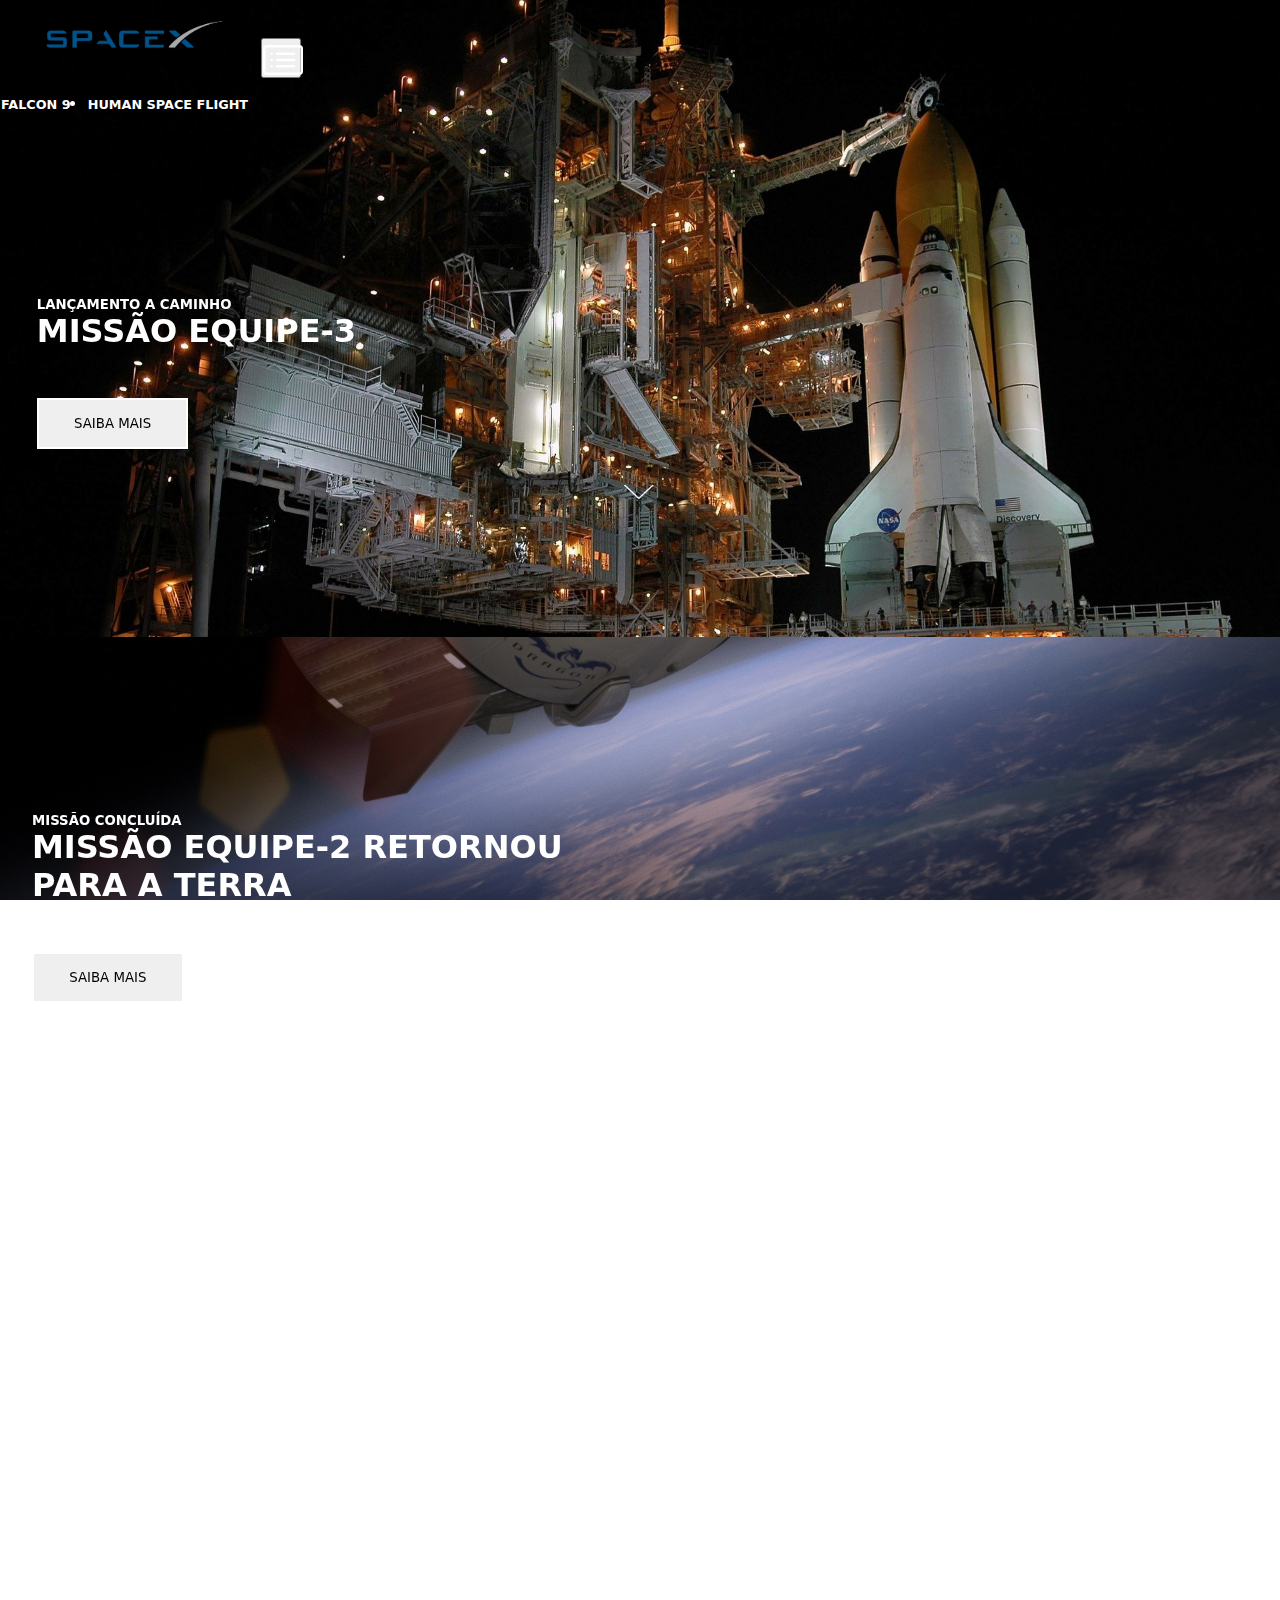
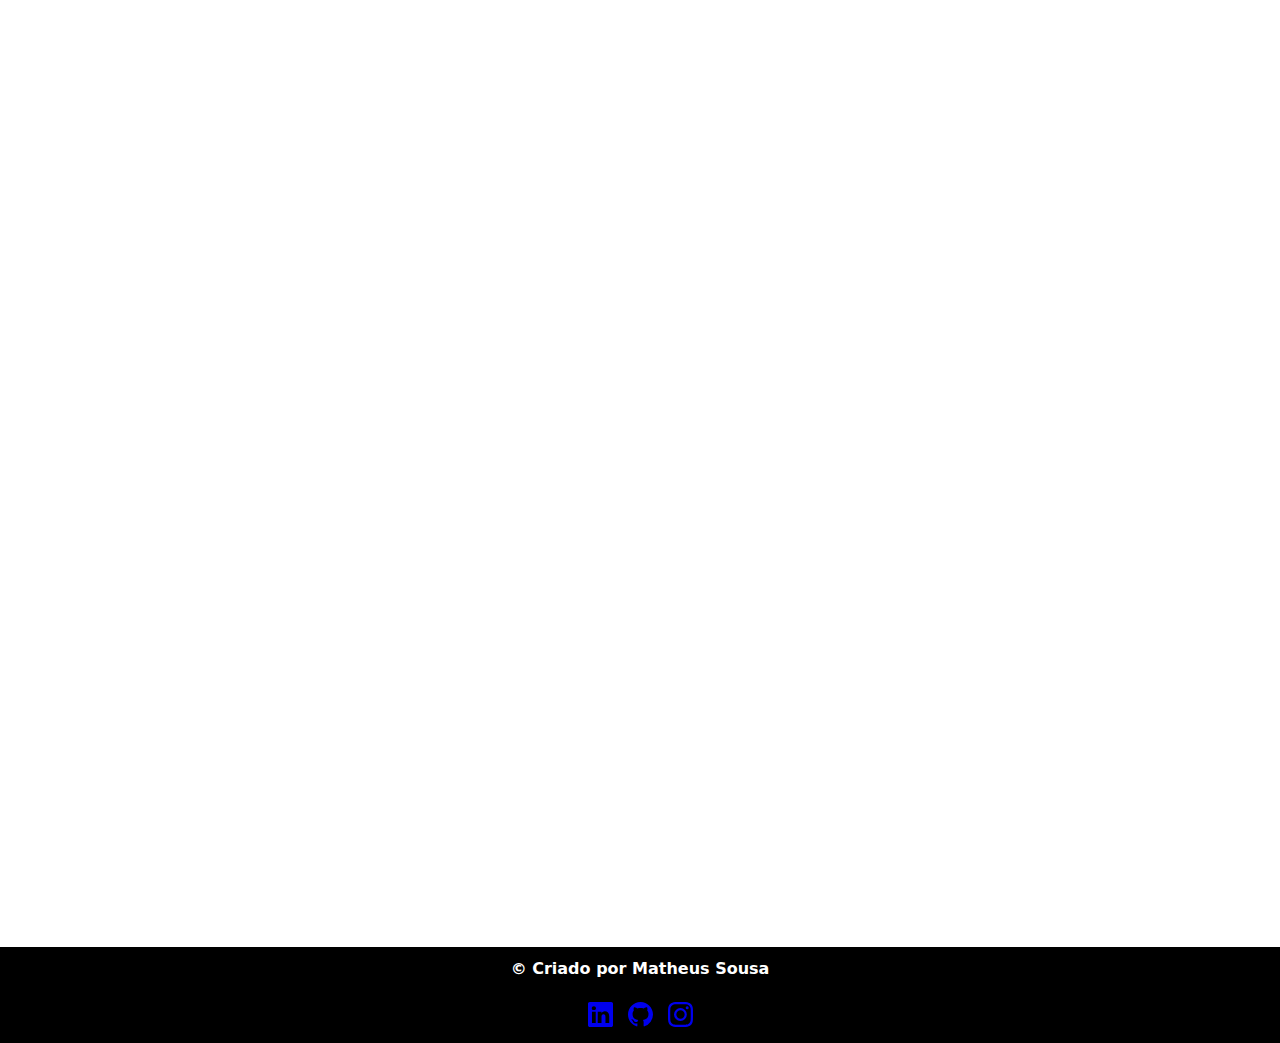
==== index.html @ afc43168 "Initial commit" ====
<!DOCTYPE html>
<html lang="pt-br">
<head>
  <meta charset="UTF-8">
  <meta http-equiv="X-UA-Compatible" content="IE=edge">
  <meta name="viewport" content="width=device-width, initial-scale=1.0">

  <!--Importação Favicon-->
  <link rel="shortcut icon" href="./Imagens/favicon.png" type="image/x-icon">

  <!--Importação Bootstrap-->
  <link href="https://cdn.jsdelivr.net/npm/bootstrap@5.1.3/dist/css/bootstrap.min.css" rel="stylesheet" integrity="sha384-1BmE4kWBq78iYhFldvKuhfTAU6auU8tT94WrHftjDbrCEXSU1oBoqyl2QvZ6jIW3" crossorigin="anonymous">
  <script src="https://cdn.jsdelivr.net/npm/bootstrap@5.1.3/dist/js/bootstrap.bundle.min.js" integrity="sha384-ka7Sk0Gln4gmtz2MlQnikT1wXgYsOg+OMhuP+IlRH9sENBO0LRn5q+8nbTov4+1p" crossorigin="anonymous" defer></script> 

  <!--Importação CSS-->
  <link rel="stylesheet" href="./css/style.css">

  <!--Importação Animação AOS-->
  <link href="https://unpkg.com/aos@2.3.1/dist/aos.css" rel="stylesheet">

  <!--Importação JS-->
  <script src="./index.js" defer></script>

  <title>SpaceX</title>
</head>
<body>

  <div id="indicator"></div>

<!--Conteúdo Todo-->
<div id="mainContent">

  <!--Conteúdo Principal-->
  <main id="main-content">

  <!--Header-->
    <header>
      <nav class="navbar navbar-expand-lg bg-body-tertiary">
        <div class="container-fluid">
          <a class="navbar-brand" href="#"><img src="./Imagens/spaceX.png" alt="logoObc" class="img-fluid" id="imgLogo"></a>
          <button class="navbar-toggler" type="button" data-bs-toggle="collapse" data-bs-target="#navbarNav" aria-controls="navbarNav" aria-expanded="false" aria-label="Toggle navigation">
          <span class="navbar-toggler-icon"><svg xmlns="http://www.w3.org/2000/svg" width="2.5rem" height="2.5rem" fill="currentColor" class="bi bi-card-list" style="color: #fff;" viewBox="0 0 16 16">
            <path d="M14.5 3a.5.5 0 0 1 .5.5v9a.5.5 0 0 1-.5.5h-13a.5.5 0 0 1-.5-.5v-9a.5.5 0 0 1 .5-.5h13zm-13-1A1.5 1.5 0 0 0 0 3.5v9A1.5 1.5 0 0 0 1.5 14h13a1.5 1.5 0 0 0 1.5-1.5v-9A1.5 1.5 0 0 0 14.5 2h-13z"/>
            <path d="M5 8a.5.5 0 0 1 .5-.5h7a.5.5 0 0 1 0 1h-7A.5.5 0 0 1 5 8zm0-2.5a.5.5 0 0 1 .5-.5h7a.5.5 0 0 1 0 1h-7a.5.5 0 0 1-.5-.5zm0 5a.5.5 0 0 1 .5-.5h7a.5.5 0 0 1 0 1h-7a.5.5 0 0 1-.5-.5zm-1-5a.5.5 0 1 1-1 0 .5.5 0 0 1 1 0zM4 8a.5.5 0 1 1-1 0 .5.5 0 0 1 1 0zm0 2.5a.5.5 0 1 1-1 0 .5.5 0 0 1 1 0z"/>
          </svg></span>
          </button>
        <div class="collapse navbar-collapse" id="navbarNav">
          <ul class="navbar-nav">
            <li><a href="./falcon9.html" class="navBarBtn link">Falcon 9</a></li>
            <li><a href="./human.html" class="navBarBtn link">Human Space Flight</a></li>
            </ul>
          </div>
        </div>
      </nav>
    </header>
    
    <div id="content" data-aos="fade-up" data-aos-duration="1000">
      <h5>LANÇAMENTO A CAMINHO</h5>
      <h1>MISSÃO EQUIPE-3</h1>
      <button class="btn btn-outline-light" id="mainBtn">Saiba Mais</button>
    </div>
    <img src="./Imagens/home/arrowDown.gif" alt="imgArrowDown" id="arrowDown">
  </main>

  <!--Segundo Conteúdo-->
  <section id="content-two">
    <div id="contentTwo" data-aos="fade-right" data-aos-duration="1000">
      <h5>MISSÃO CONCLUÍDA</h5>
      <h1>MISSÃO EQUIPE-2 RETORNOU PARA A TERRA</h1>
      <button class="btn btn-outline-light" id="mainBtnTwo">Saiba Mais</button>
    </div>
  </section>

  <!--Terceiro Conteúdo-->
  <section id="content-third">
    <div id="contentThird" data-aos="fade-down" data-aos-duration="1000">
      <h5>MISSÃO CONCLUÍDA</h5>
      <h1>MISSÃO EQUIPE-2 RETORNOU PARA A TERRA</h1>
      <button class="btn btn-outline-light" id="mainBtnThird">Saiba Mais</button>
    </div>
  </section>

  <!--Quarto Conteúdo-->
  <section id="content-fourth">
    <div id="contentFourth" data-aos="fade-down-right" data-aos-duration="1000">
      <h1>STARSHIP POUSA ASTRONAUTAS DA NASA NA LUA</h1>
      <button class="btn btn-outline-light" id="mainBtnFourth">Saiba Mais</button>
    </div>
  </section>

  <!--Footer-->
  <footer>
    <p id="titleFooter">&copy; Criado por Matheus Sousa</p>
    <div id="icons">
      <a target="_blank" href="https://www.linkedin.com/in/matheussousadev/"><svg xmlns="http://www.w3.org/2000/svg" width="25" height="25" fill="currentColor" class="bi bi-linkedin icon" viewBox="0 0 16 16">
        <path d="M0 1.146C0 .513.526 0 1.175 0h13.65C15.474 0 16 .513 16 1.146v13.708c0 .633-.526 1.146-1.175 1.146H1.175C.526 16 0 15.487 0 14.854V1.146zm4.943 12.248V6.169H2.542v7.225h2.401zm-1.2-8.212c.837 0 1.358-.554 1.358-1.248-.015-.709-.52-1.248-1.342-1.248-.822 0-1.359.54-1.359 1.248 0 .694.521 1.248 1.327 1.248h.016zm4.908 8.212V9.359c0-.216.016-.432.08-.586.173-.431.568-.878 1.232-.878.869 0 1.216.662 1.216 1.634v3.865h2.401V9.25c0-2.22-1.184-3.252-2.764-3.252-1.274 0-1.845.7-2.165 1.193v.025h-.016a5.54 5.54 0 0 1 .016-.025V6.169h-2.4c.03.678 0 7.225 0 7.225h2.4z"/>
        </svg></a> 
      <a target="_blank" href="https://github.com/MatheusSousa000"><svg xmlns="http://www.w3.org/2000/svg" width="25" height="25" fill="currentColor" class="bi bi-github icon" viewBox="0 0 16 16">
        <path d="M8 0C3.58 0 0 3.58 0 8c0 3.54 2.29 6.53 5.47 7.59.4.07.55-.17.55-.38 0-.19-.01-.82-.01-1.49-2.01.37-2.53-.49-2.69-.94-.09-.23-.48-.94-.82-1.13-.28-.15-.68-.52-.01-.53.63-.01 1.08.58 1.23.82.72 1.21 1.87.87 2.33.66.07-.52.28-.87.51-1.07-1.78-.2-3.64-.89-3.64-3.95 0-.87.31-1.59.82-2.15-.08-.2-.36-1.02.08-2.12 0 0 .67-.21 2.2.82.64-.18 1.32-.27 2-.27.68 0 1.36.09 2 .27 1.53-1.04 2.2-.82 2.2-.82.44 1.1.16 1.92.08 2.12.51.56.82 1.27.82 2.15 0 3.07-1.87 3.75-3.65 3.95.29.25.54.73.54 1.48 0 1.07-.01 1.93-.01 2.2 0 .21.15.46.55.38A8.012 8.012 0 0 0 16 8c0-4.42-3.58-8-8-8z"/>
        </svg></a> 
      <a target="_blank" href="https://www.instagram.com/devlpsousa/"><svg xmlns="http://www.w3.org/2000/svg" width="25" height="25" fill="currentColor" class="bi bi-instagram icon" viewBox="0 0 16 16">
        <path d="M8 0C5.829 0 5.556.01 4.703.048 3.85.088 3.269.222 2.76.42a3.917 3.917 0 0 0-1.417.923A3.927 3.927 0 0 0 .42 2.76C.222 3.268.087 3.85.048 4.7.01 5.555 0 5.827 0 8.001c0 2.172.01 2.444.048 3.297.04.852.174 1.433.372 1.942.205.526.478.972.923 1.417.444.445.89.719 1.416.923.51.198 1.09.333 1.942.372C5.555 15.99 5.827 16 8 16s2.444-.01 3.298-.048c.851-.04 1.434-.174 1.943-.372a3.916 3.916 0 0 0 1.416-.923c.445-.445.718-.891.923-1.417.197-.509.332-1.09.372-1.942C15.99 10.445 16 10.173 16 8s-.01-2.445-.048-3.299c-.04-.851-.175-1.433-.372-1.941a3.926 3.926 0 0 0-.923-1.417A3.911 3.911 0 0 0 13.24.42c-.51-.198-1.092-.333-1.943-.372C10.443.01 10.172 0 7.998 0h.003zm-.717 1.442h.718c2.136 0 2.389.007 3.232.046.78.035 1.204.166 1.486.275.373.145.64.319.92.599.28.28.453.546.598.92.11.281.24.705.275 1.485.039.843.047 1.096.047 3.231s-.008 2.389-.047 3.232c-.035.78-.166 1.203-.275 1.485a2.47 2.47 0 0 1-.599.919c-.28.28-.546.453-.92.598-.28.11-.704.24-1.485.276-.843.038-1.096.047-3.232.047s-2.39-.009-3.233-.047c-.78-.036-1.203-.166-1.485-.276a2.478 2.478 0 0 1-.92-.598 2.48 2.48 0 0 1-.6-.92c-.109-.281-.24-.705-.275-1.485-.038-.843-.046-1.096-.046-3.233 0-2.136.008-2.388.046-3.231.036-.78.166-1.204.276-1.486.145-.373.319-.64.599-.92.28-.28.546-.453.92-.598.282-.11.705-.24 1.485-.276.738-.034 1.024-.044 2.515-.045v.002zm4.988 1.328a.96.96 0 1 0 0 1.92.96.96 0 0 0 0-1.92zm-4.27 1.122a4.109 4.109 0 1 0 0 8.217 4.109 4.109 0 0 0 0-8.217zm0 1.441a2.667 2.667 0 1 1 0 5.334 2.667 2.667 0 0 1 0-5.334z"/>
        </svg></a> 
    </div>
  </footer>

</div>

  <!--Importação do Script da Animação AOS-->
  <script src="https://unpkg.com/aos@2.3.1/dist/aos.js"></script>
  <script>
    AOS.init();
  </script>

</body>
</html>
---- css/style.css ----
* {
  margin: 0;
  padding: 0;
  font-family: system-ui, -apple-system, BlinkMacSystemFont, "Segoe UI", Roboto, Oxygen, Ubuntu, Cantarell, "Open Sans", "Helvetica Neue", sans-serif;
}

#indicator {
  background-color: #fff;
  height: 0.35rem;
  width: 0;
  position: fixed;
  top: 0;
}

#main-content {
  background-image: url(../Imagens/home/01.jpg);
  background-size: cover;
  background-attachment: fixed;
  height: 39.8rem;
  background-size: 100% 100%;
}
#main-content header {
  color: #fff;
  padding: 0;
  background-color: transparent;
}
#main-content header #imgLogo {
  height: 5rem;
  max-width: 15rem;
}
#main-content header .img-fluid {
  margin-right: 1rem;
  max-width: 15rem;
}
#main-content header .navbar-toggler {
  height: 2.5rem;
  width: 2.5rem;
  padding: 0;
  margin-bottom: 1rem;
}
#main-content header .navbar-nav {
  display: flex;
  gap: 15px;
}
#main-content header .navBarBtn {
  transition: 0.5s;
  border: 1px solid transparent;
  text-transform: uppercase;
  margin-top: 0;
  padding: 0;
  color: #fff;
  background-color: transparent;
  font-weight: 600;
  font-size: 0.8rem;
}
#main-content header .link {
  position: relative;
  display: inline-block;
  text-decoration: none;
  color: #fff;
}
#main-content header .link::before,
#main-content header .link::after {
  content: "";
  position: absolute;
  left: 0;
  width: 100%;
  height: 2px;
  background-color: #fff;
  transform: scaleX(0);
  transition: transform 0.35s;
}
#main-content header .link::before {
  top: -5px;
  transform-origin: left;
}
#main-content header .link::after {
  bottom: -3px;
  transform-origin: right;
}
#main-content header .link:hover::before,
#main-content header .link:hover::after,
#main-content header .active::before,
#main-content header .active::after {
  transform: scaleX(1);
}
#main-content #content {
  cursor: default;
  color: #fff;
  margin: 11.5rem 0 0 2.3rem;
}
#main-content #content #mainBtn {
  transition: 0.5s;
  border: 2px solid #fff;
  text-transform: uppercase;
  margin-top: 3rem;
  padding: 1rem 2.2rem 1rem 2.2rem;
}
#main-content #arrowDown {
  width: 6rem;
  height: 3rem;
  display: grid;
  place-items: center;
  margin: 0 auto;
  margin-top: 1rem;
}

#content-two {
  background-image: url(../Imagens/home/03.jpg);
  background-size: cover;
  background-attachment: fixed;
  height: 39.8rem;
  background-size: 100% 100%;
}
#content-two #contentTwo {
  cursor: default;
  padding: 11rem 0 0 2rem;
  color: #fff;
  max-width: 35rem;
}
#content-two #contentTwo #mainBtnTwo {
  transition: 0.5s;
  border: 2px solid #fff;
  text-transform: uppercase;
  margin-top: 3rem;
  padding: 1rem 2.2rem 1rem 2.2rem;
}

#content-third {
  background-image: url(../Imagens/home/02.gif);
  background-size: cover;
  background-attachment: fixed;
  height: 39.8rem;
  background-size: 100% 100%;
}
#content-third #contentThird {
  cursor: default;
  padding: 11rem 0 0 2rem;
  color: #fff;
  max-width: 35rem;
}
#content-third #contentThird #mainBtnThird {
  transition: 0.5s;
  border: 2px solid #fff;
  text-transform: uppercase;
  margin-top: 3rem;
  padding: 1rem 2.2rem 1rem 2.2rem;
}

#content-fourth {
  background-image: url(../Imagens/home/04.jpg);
  background-size: cover;
  background-attachment: fixed;
  height: 39.8rem;
  background-size: 100% 100%;
}
#content-fourth #contentFourth {
  cursor: default;
  padding: 11rem 0 0 2rem;
  color: #fff;
  max-width: 32rem;
}
#content-fourth #contentFourth #mainBtnFourth {
  transition: 0.5s;
  border: 2px solid #fff;
  text-transform: uppercase;
  margin-top: 3rem;
  padding: 1rem 2.2rem 1rem 2.2rem;
}

footer {
  color: #fff;
  cursor: default;
  background-color: #000;
  height: 6rem;
  display: grid;
  place-items: center;
}
footer #titleFooter {
  font-weight: 600;
  margin: 0;
}
footer #icons {
  display: flex;
  gap: 15px;
}
footer #icons .icon {
  transition: 0.5s;
}
footer #icons .icon:hover {
  scale: 1.2;
}

@media screen and (min-width: 1700px) and (max-width: 2560px) {
  #main-content, #content-two, #content-third, #content-fourth {
    height: 70rem;
  }
  #main-content header #imgLogo {
    height: 10rem;
    max-width: 30rem;
  }
  #main-content header .navBarBtn {
    font-size: 1.5rem;
  }
  #mainContent h1 {
    font-size: 4rem;
    max-width: 50rem;
  }
  #mainContent h5 {
    font-size: 2rem;
  }
  #mainBtn, #mainBtnTwo, #mainBtnThird, #mainBtnFourth {
    font-size: 2rem;
    border-radius: 0.4rem;
  }
  footer {
    height: 100%;
  }
  footer #titleFooter {
    font-weight: 600;
    font-size: 2rem;
    margin-bottom: 1rem;
  }
  footer #icons .icon {
    width: 3rem;
    height: 3rem;
  }
}
@media screen and (max-width: 385px) {
  .img-fluid {
    width: 11rem;
  }
}

/*# sourceMappingURL=style.css.map */
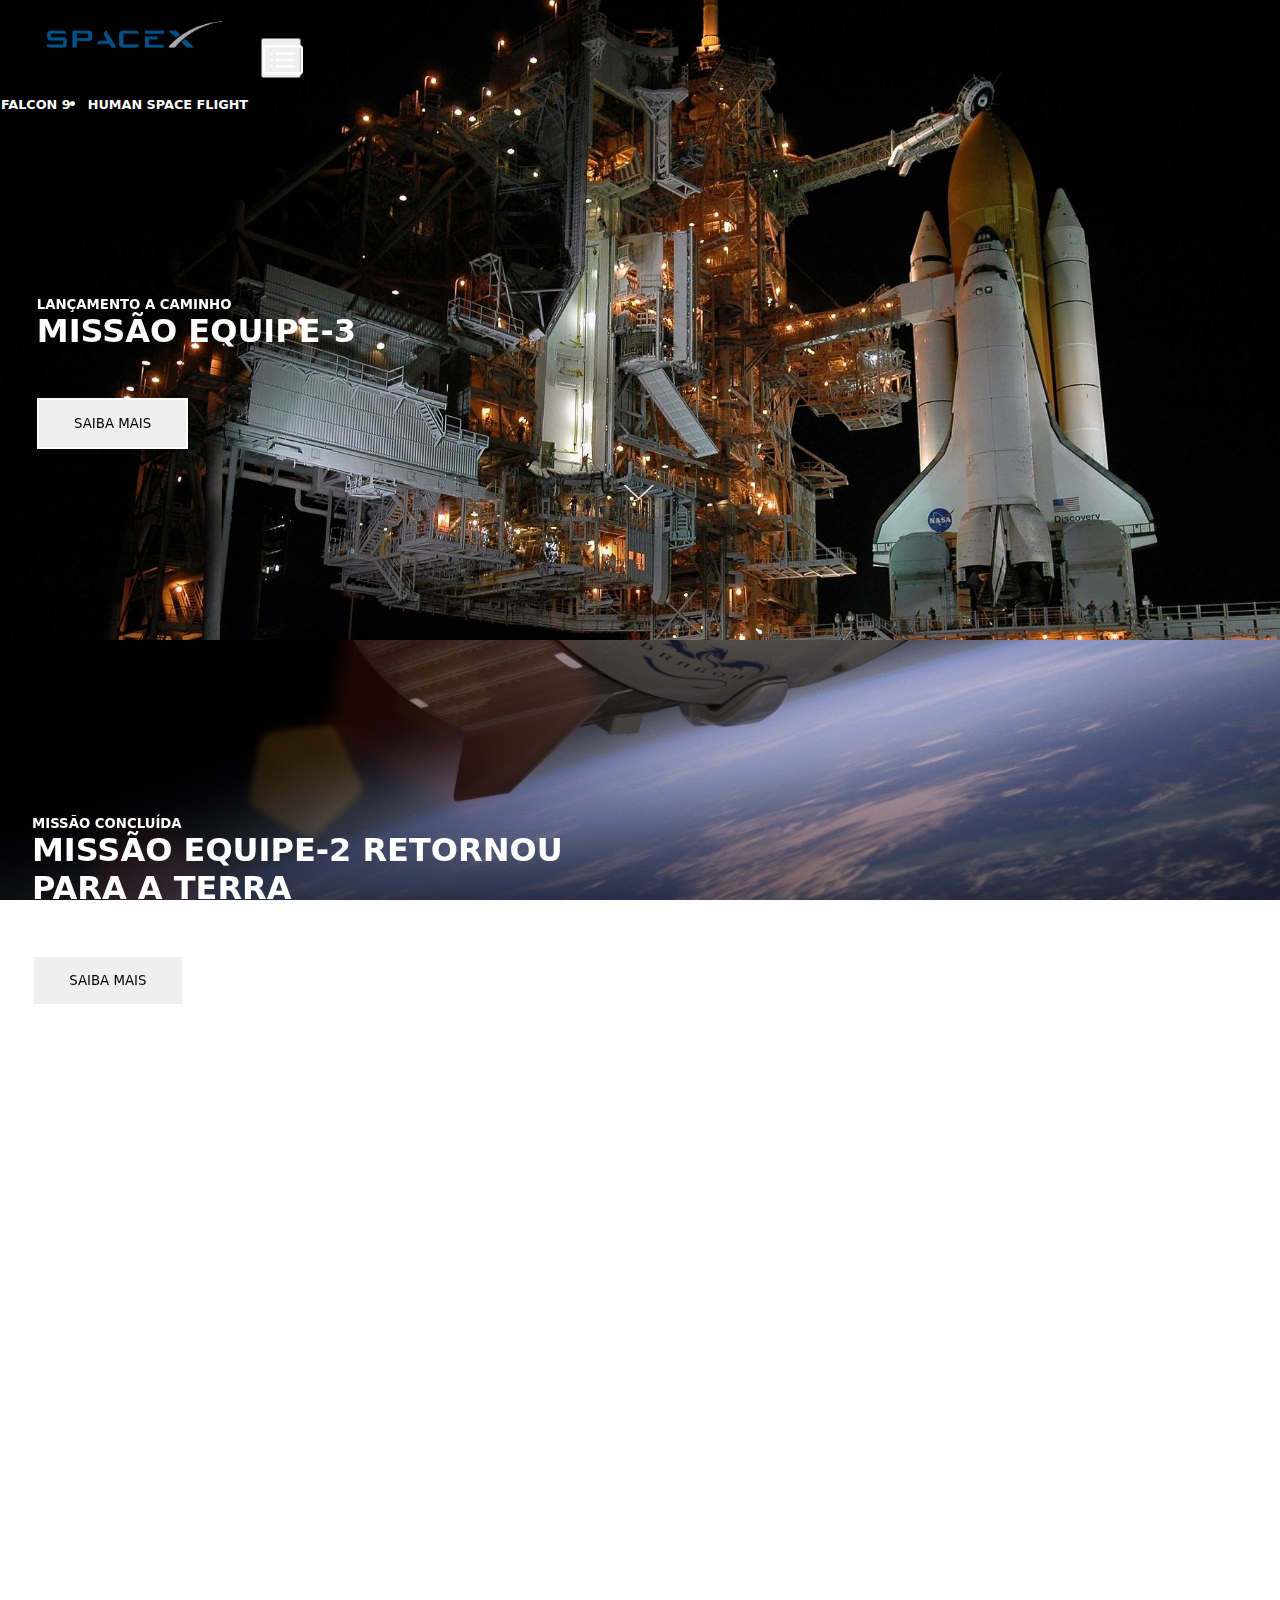
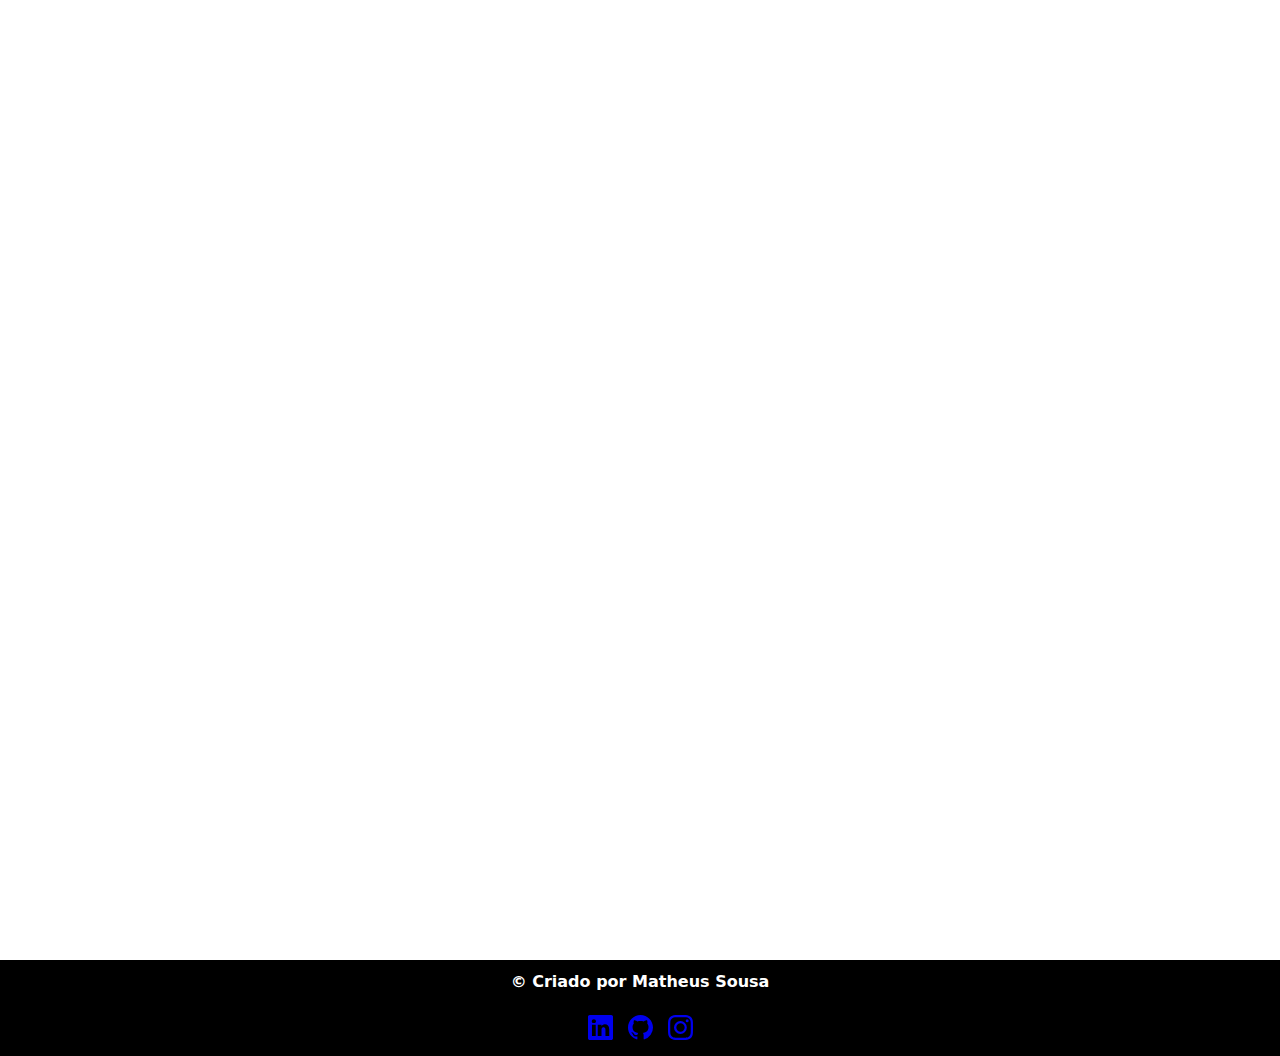
==== commit 201a0a15: "Update" ====
--- a/index.html
+++ b/index.html
@@ -38,7 +38,7 @@
       <nav class="navbar navbar-expand-lg bg-body-tertiary">
         <div class="container-fluid">
           <a class="navbar-brand" href="#"><img src="./Imagens/spaceX.png" alt="logoObc" class="img-fluid" id="imgLogo"></a>
-          <button class="navbar-toggler" type="button" data-bs-toggle="collapse" data-bs-target="#navbarNav" aria-controls="navbarNav" aria-expanded="false" aria-label="Toggle navigation">
+          <button class="navbar-toggler" type="button" data-bs-toggle="collapse" data-bs-target="#navbarNav" aria-controls="navbarNav" aria-expanded="false" aria-label="Toggle navigation" style="color: transparent;">
           <span class="navbar-toggler-icon"><svg xmlns="http://www.w3.org/2000/svg" width="2.5rem" height="2.5rem" fill="currentColor" class="bi bi-card-list" style="color: #fff;" viewBox="0 0 16 16">
             <path d="M14.5 3a.5.5 0 0 1 .5.5v9a.5.5 0 0 1-.5.5h-13a.5.5 0 0 1-.5-.5v-9a.5.5 0 0 1 .5-.5h13zm-13-1A1.5 1.5 0 0 0 0 3.5v9A1.5 1.5 0 0 0 1.5 14h13a1.5 1.5 0 0 0 1.5-1.5v-9A1.5 1.5 0 0 0 14.5 2h-13z"/>
             <path d="M5 8a.5.5 0 0 1 .5-.5h7a.5.5 0 0 1 0 1h-7A.5.5 0 0 1 5 8zm0-2.5a.5.5 0 0 1 .5-.5h7a.5.5 0 0 1 0 1h-7a.5.5 0 0 1-.5-.5zm0 5a.5.5 0 0 1 .5-.5h7a.5.5 0 0 1 0 1h-7a.5.5 0 0 1-.5-.5zm-1-5a.5.5 0 1 1-1 0 .5.5 0 0 1 1 0zM4 8a.5.5 0 1 1-1 0 .5.5 0 0 1 1 0zm0 2.5a.5.5 0 1 1-1 0 .5.5 0 0 1 1 0z"/>
--- a/css/style.css
+++ b/css/style.css
@@ -16,8 +16,7 @@
   background-image: url(../Imagens/home/01.jpg);
   background-size: cover;
   background-attachment: fixed;
-  height: 39.8rem;
-  background-size: 100% 100%;
+  height: 40rem;
 }
 #main-content header {
   color: #fff;
@@ -109,8 +108,7 @@
   background-image: url(../Imagens/home/03.jpg);
   background-size: cover;
   background-attachment: fixed;
-  height: 39.8rem;
-  background-size: 100% 100%;
+  height: 40rem;
 }
 #content-two #contentTwo {
   cursor: default;
@@ -130,8 +128,7 @@
   background-image: url(../Imagens/home/02.gif);
   background-size: cover;
   background-attachment: fixed;
-  height: 39.8rem;
-  background-size: 100% 100%;
+  height: 40rem;
 }
 #content-third #contentThird {
   cursor: default;
@@ -151,8 +148,7 @@
   background-image: url(../Imagens/home/04.jpg);
   background-size: cover;
   background-attachment: fixed;
-  height: 39.8rem;
-  background-size: 100% 100%;
+  height: 40rem;
 }
 #content-fourth #contentFourth {
   cursor: default;
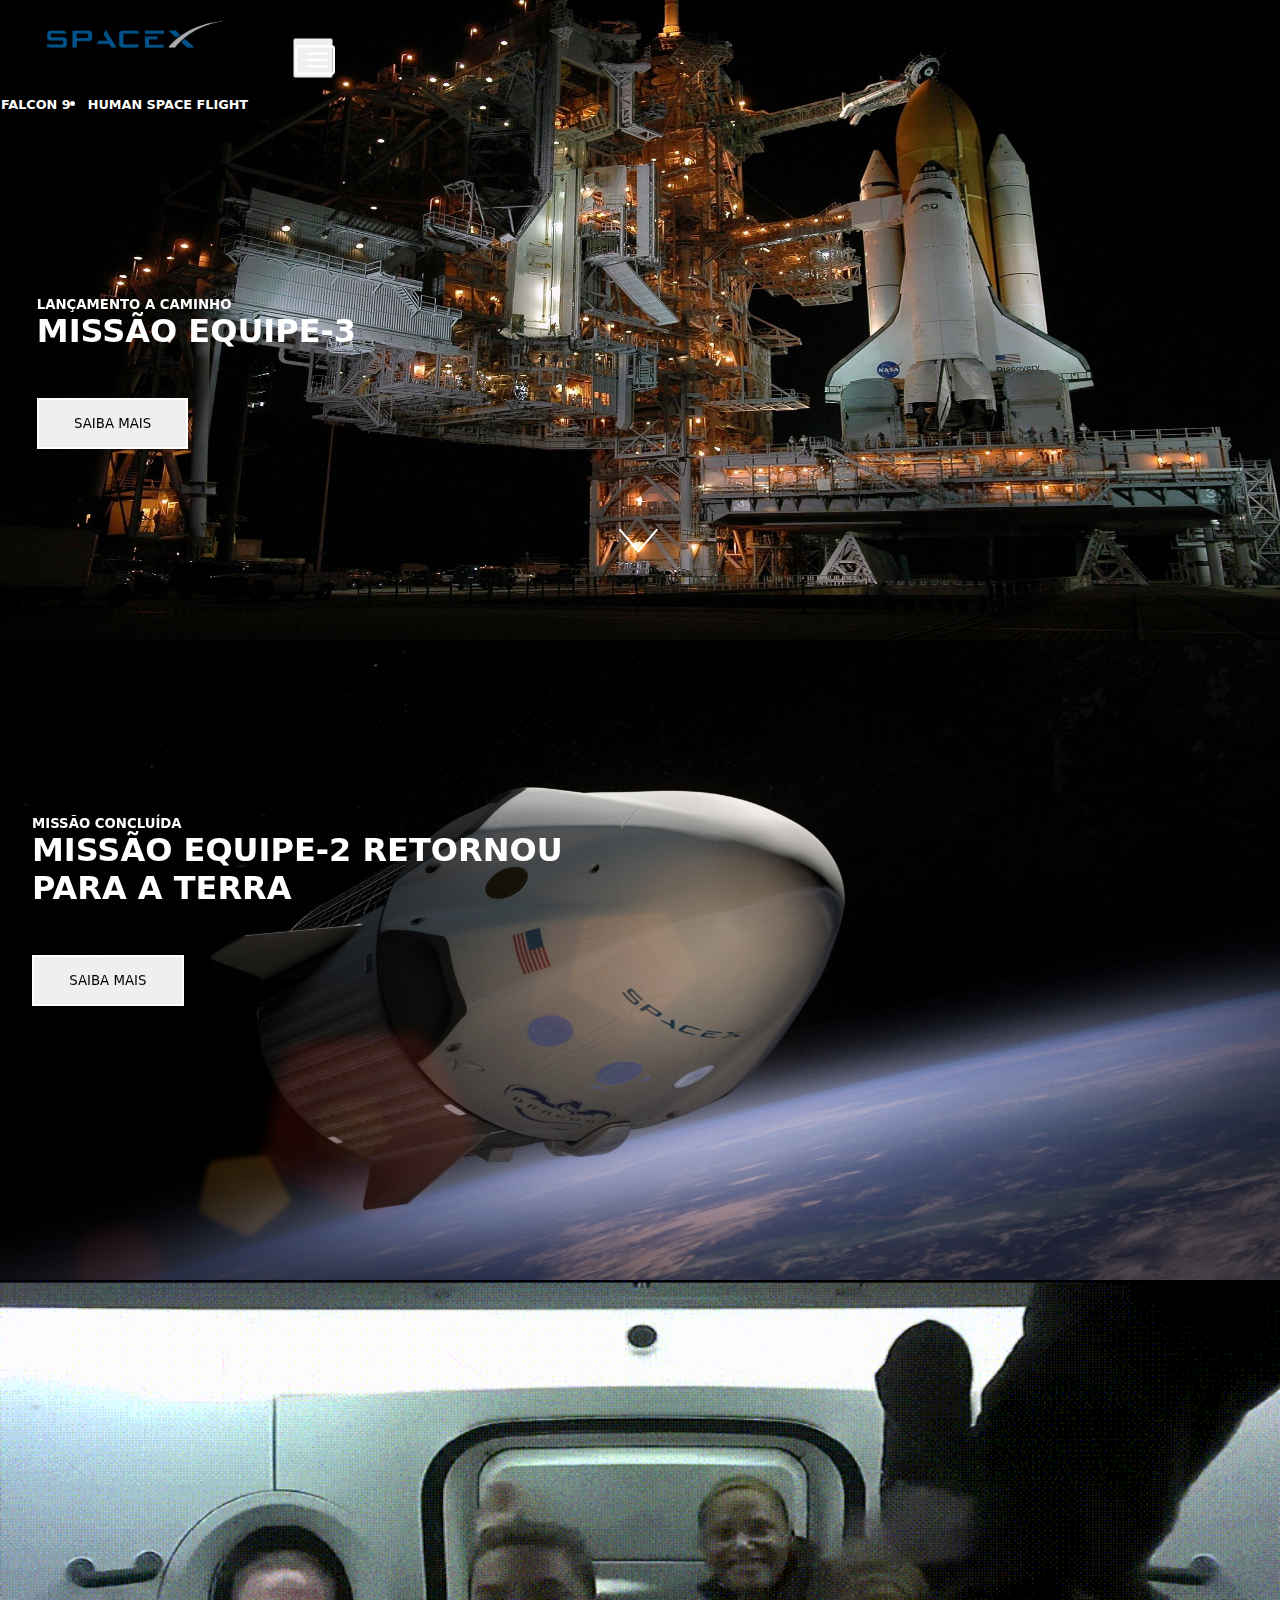
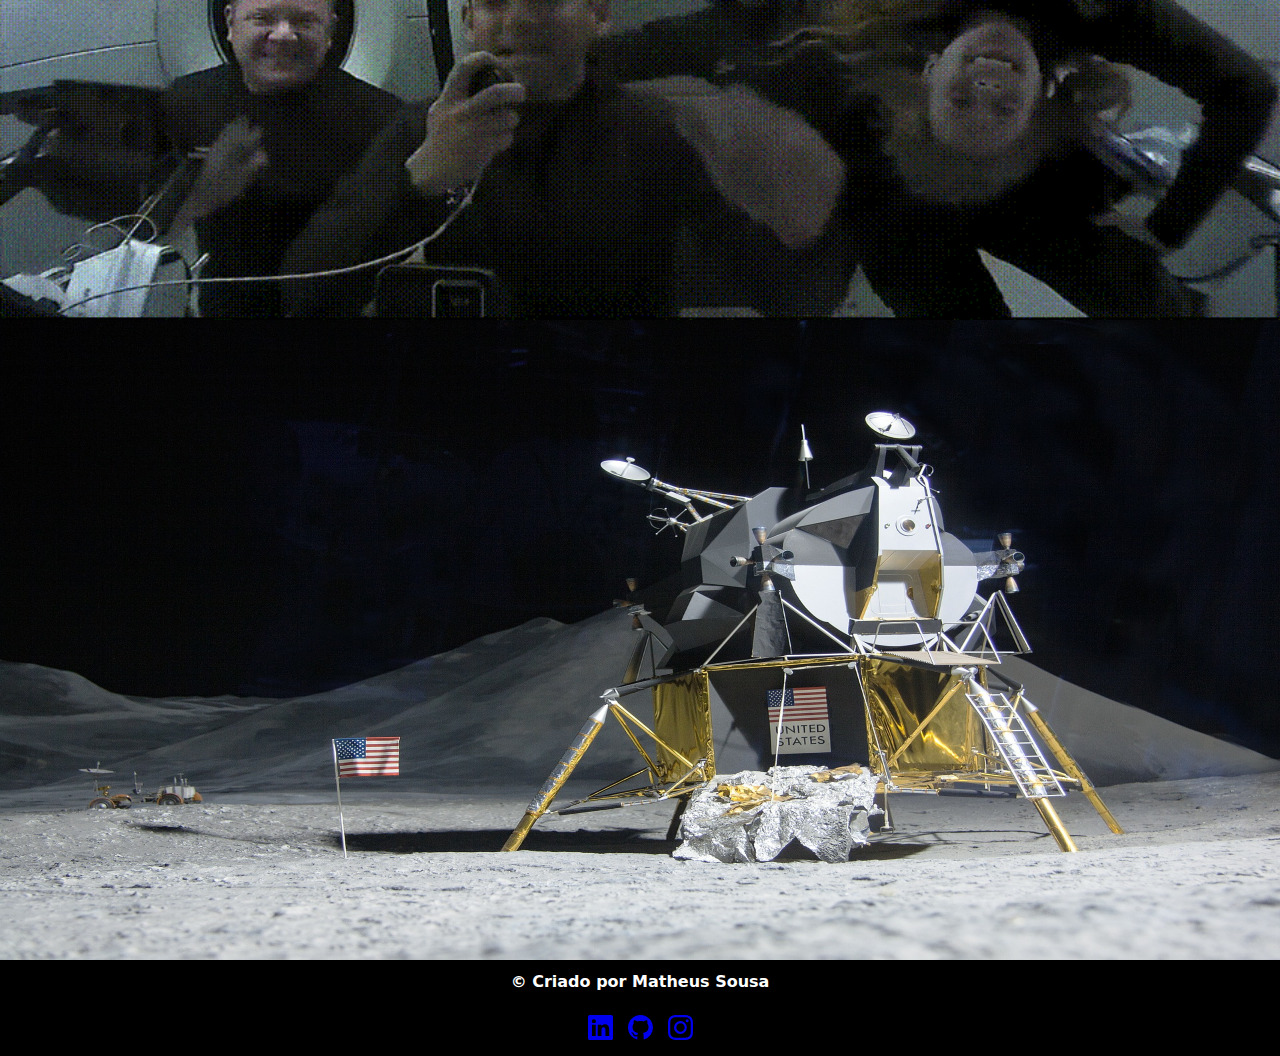
==== commit 6acb3b22: "Update Finally" ====
--- a/index.html
+++ b/index.html
@@ -50,7 +50,7 @@
             <li><a href="./human.html" class="navBarBtn link">Human Space Flight</a></li>
             </ul>
           </div>
-        </div>
+        </div> 
       </nav>
     </header>
     
--- a/css/style.css
+++ b/css/style.css
@@ -1,231 +1 @@
-* {
-  margin: 0;
-  padding: 0;
-  font-family: system-ui, -apple-system, BlinkMacSystemFont, "Segoe UI", Roboto, Oxygen, Ubuntu, Cantarell, "Open Sans", "Helvetica Neue", sans-serif;
-}
-
-#indicator {
-  background-color: #fff;
-  height: 0.35rem;
-  width: 0;
-  position: fixed;
-  top: 0;
-}
-
-#main-content {
-  background-image: url(../Imagens/home/01.jpg);
-  background-size: cover;
-  background-attachment: fixed;
-  height: 40rem;
-}
-#main-content header {
-  color: #fff;
-  padding: 0;
-  background-color: transparent;
-}
-#main-content header #imgLogo {
-  height: 5rem;
-  max-width: 15rem;
-}
-#main-content header .img-fluid {
-  margin-right: 1rem;
-  max-width: 15rem;
-}
-#main-content header .navbar-toggler {
-  height: 2.5rem;
-  width: 2.5rem;
-  padding: 0;
-  margin-bottom: 1rem;
-}
-#main-content header .navbar-nav {
-  display: flex;
-  gap: 15px;
-}
-#main-content header .navBarBtn {
-  transition: 0.5s;
-  border: 1px solid transparent;
-  text-transform: uppercase;
-  margin-top: 0;
-  padding: 0;
-  color: #fff;
-  background-color: transparent;
-  font-weight: 600;
-  font-size: 0.8rem;
-}
-#main-content header .link {
-  position: relative;
-  display: inline-block;
-  text-decoration: none;
-  color: #fff;
-}
-#main-content header .link::before,
-#main-content header .link::after {
-  content: "";
-  position: absolute;
-  left: 0;
-  width: 100%;
-  height: 2px;
-  background-color: #fff;
-  transform: scaleX(0);
-  transition: transform 0.35s;
-}
-#main-content header .link::before {
-  top: -5px;
-  transform-origin: left;
-}
-#main-content header .link::after {
-  bottom: -3px;
-  transform-origin: right;
-}
-#main-content header .link:hover::before,
-#main-content header .link:hover::after,
-#main-content header .active::before,
-#main-content header .active::after {
-  transform: scaleX(1);
-}
-#main-content #content {
-  cursor: default;
-  color: #fff;
-  margin: 11.5rem 0 0 2.3rem;
-}
-#main-content #content #mainBtn {
-  transition: 0.5s;
-  border: 2px solid #fff;
-  text-transform: uppercase;
-  margin-top: 3rem;
-  padding: 1rem 2.2rem 1rem 2.2rem;
-}
-#main-content #arrowDown {
-  width: 6rem;
-  height: 3rem;
-  display: grid;
-  place-items: center;
-  margin: 0 auto;
-  margin-top: 1rem;
-}
-
-#content-two {
-  background-image: url(../Imagens/home/03.jpg);
-  background-size: cover;
-  background-attachment: fixed;
-  height: 40rem;
-}
-#content-two #contentTwo {
-  cursor: default;
-  padding: 11rem 0 0 2rem;
-  color: #fff;
-  max-width: 35rem;
-}
-#content-two #contentTwo #mainBtnTwo {
-  transition: 0.5s;
-  border: 2px solid #fff;
-  text-transform: uppercase;
-  margin-top: 3rem;
-  padding: 1rem 2.2rem 1rem 2.2rem;
-}
-
-#content-third {
-  background-image: url(../Imagens/home/02.gif);
-  background-size: cover;
-  background-attachment: fixed;
-  height: 40rem;
-}
-#content-third #contentThird {
-  cursor: default;
-  padding: 11rem 0 0 2rem;
-  color: #fff;
-  max-width: 35rem;
-}
-#content-third #contentThird #mainBtnThird {
-  transition: 0.5s;
-  border: 2px solid #fff;
-  text-transform: uppercase;
-  margin-top: 3rem;
-  padding: 1rem 2.2rem 1rem 2.2rem;
-}
-
-#content-fourth {
-  background-image: url(../Imagens/home/04.jpg);
-  background-size: cover;
-  background-attachment: fixed;
-  height: 40rem;
-}
-#content-fourth #contentFourth {
-  cursor: default;
-  padding: 11rem 0 0 2rem;
-  color: #fff;
-  max-width: 32rem;
-}
-#content-fourth #contentFourth #mainBtnFourth {
-  transition: 0.5s;
-  border: 2px solid #fff;
-  text-transform: uppercase;
-  margin-top: 3rem;
-  padding: 1rem 2.2rem 1rem 2.2rem;
-}
-
-footer {
-  color: #fff;
-  cursor: default;
-  background-color: #000;
-  height: 6rem;
-  display: grid;
-  place-items: center;
-}
-footer #titleFooter {
-  font-weight: 600;
-  margin: 0;
-}
-footer #icons {
-  display: flex;
-  gap: 15px;
-}
-footer #icons .icon {
-  transition: 0.5s;
-}
-footer #icons .icon:hover {
-  scale: 1.2;
-}
-
-@media screen and (min-width: 1700px) and (max-width: 2560px) {
-  #main-content, #content-two, #content-third, #content-fourth {
-    height: 70rem;
-  }
-  #main-content header #imgLogo {
-    height: 10rem;
-    max-width: 30rem;
-  }
-  #main-content header .navBarBtn {
-    font-size: 1.5rem;
-  }
-  #mainContent h1 {
-    font-size: 4rem;
-    max-width: 50rem;
-  }
-  #mainContent h5 {
-    font-size: 2rem;
-  }
-  #mainBtn, #mainBtnTwo, #mainBtnThird, #mainBtnFourth {
-    font-size: 2rem;
-    border-radius: 0.4rem;
-  }
-  footer {
-    height: 100%;
-  }
-  footer #titleFooter {
-    font-weight: 600;
-    font-size: 2rem;
-    margin-bottom: 1rem;
-  }
-  footer #icons .icon {
-    width: 3rem;
-    height: 3rem;
-  }
-}
-@media screen and (max-width: 385px) {
-  .img-fluid {
-    width: 11rem;
-  }
-}
-
-/*# sourceMappingURL=style.css.map */
+*{margin:0;padding:0;font-family:system-ui,-apple-system,BlinkMacSystemFont,"Segoe UI",Roboto,Oxygen,Ubuntu,Cantarell,"Open Sans","Helvetica Neue",sans-serif}#indicator{background-color:#fff;height:.35rem;width:0;position:fixed;top:0}#main-content{background-image:url(../Imagens/home/01.jpg);background-size:cover;height:40rem;background-position:center;background-repeat:no-repeat;background-size:100% 100%}#main-content header{color:#fff;background-color:rgba(0,0,0,0)}#main-content header #imgLogo{height:5rem;max-width:15rem}#main-content header .img-fluid{margin-right:1rem;max-width:15rem}#main-content header .navbar-toggler{height:2.5rem;width:2.5rem;padding:0;margin:0 2rem 1rem 2rem}#main-content header .navbar-nav{display:flex;gap:15px}#main-content header .navbar-nav .nav-item{padding:0}#main-content header .navBarBtn{color:#fff;border:1px solid rgba(0,0,0,0);background-color:rgba(0,0,0,0);transition:.5s;text-transform:uppercase;font-weight:600;font-size:.8rem}#main-content header .link{position:relative;display:inline-block;text-decoration:none;color:#fff}#main-content header .link::before,#main-content header .link::after{content:"";position:absolute;left:0;width:100%;height:2px;background-color:#fff;transform:scaleX(0);transition:transform .35s}#main-content header .link::before{top:-5px;transform-origin:left}#main-content header .link::after{bottom:-3px;transform-origin:right}#main-content header .link:hover::before,#main-content header .link:hover::after,#main-content header .active::before,#main-content header .active::after{transform:scaleX(1)}#main-content #content{cursor:default;color:#fff;margin:11.5rem 0 0 2.3rem}#main-content #content #mainBtn{transition:.5s;border:2px solid #fff;text-transform:uppercase;margin-top:3rem;padding:1rem 2.2rem 1rem 2.2rem}#main-content #arrowDown{width:8rem;height:5rem;display:grid;place-items:center;margin:0 auto;margin-top:3rem}#content-two{background-image:url(../Imagens/home/03.jpg);background-size:cover;height:40rem;background-position:center;background-repeat:no-repeat;background-size:100% 100%}#content-two #contentTwo{cursor:default;padding:11rem 0 0 2rem;color:#fff;max-width:35rem}#content-two #contentTwo #mainBtnTwo{transition:.5s;border:2px solid #fff;text-transform:uppercase;margin-top:3rem;padding:1rem 2.2rem 1rem 2.2rem}#content-third{background-image:url(../Imagens/home/02.gif);background-size:cover;height:40rem;background-position:center;background-repeat:no-repeat;background-size:100% 100%}#content-third #contentThird{cursor:default;padding:11rem 0 0 2rem;color:#fff;max-width:35rem}#content-third #contentThird #mainBtnThird{transition:.5s;border:2px solid #fff;text-transform:uppercase;margin-top:3rem;padding:1rem 2.2rem 1rem 2.2rem}#content-fourth{background-image:url(../Imagens/home/04.jpg);background-size:cover;height:40rem;background-position:center;background-repeat:no-repeat;background-size:100% 100%}#content-fourth #contentFourth{cursor:default;padding:11rem 0 0 2rem;color:#fff;max-width:32rem}#content-fourth #contentFourth #mainBtnFourth{transition:.5s;border:2px solid #fff;text-transform:uppercase;margin-top:3rem;padding:1rem 2.2rem 1rem 2.2rem}footer{color:#fff;cursor:default;background-color:#000;height:6rem;display:grid;place-items:center}footer #titleFooter{font-weight:600;margin:0}footer #icons{display:flex;gap:15px}footer #icons .icon{transition:.5s}footer #icons .icon:hover{scale:1.2}@media screen and (min-width: 1700px)and (max-width: 2560px){#main-content,#content-two,#content-third,#content-fourth{height:70rem}#main-content header #imgLogo{height:10rem;max-width:30rem}#main-content header .navBarBtn{font-size:1.5rem}#mainContent h1{font-size:4rem;max-width:50rem}#mainContent h5{font-size:2rem}#mainBtn,#mainBtnTwo,#mainBtnThird,#mainBtnFourth{font-size:2rem;border-radius:.4rem}footer{height:100%}footer #titleFooter{font-weight:600;font-size:2rem;margin-bottom:1rem}footer #icons .icon{width:3rem;height:3rem}}@media screen and (max-width: 415px){.img-fluid{width:11rem}#main-content header #imgLogo{height:5rem;max-width:10rem}}/*# sourceMappingURL=style.css.map */
